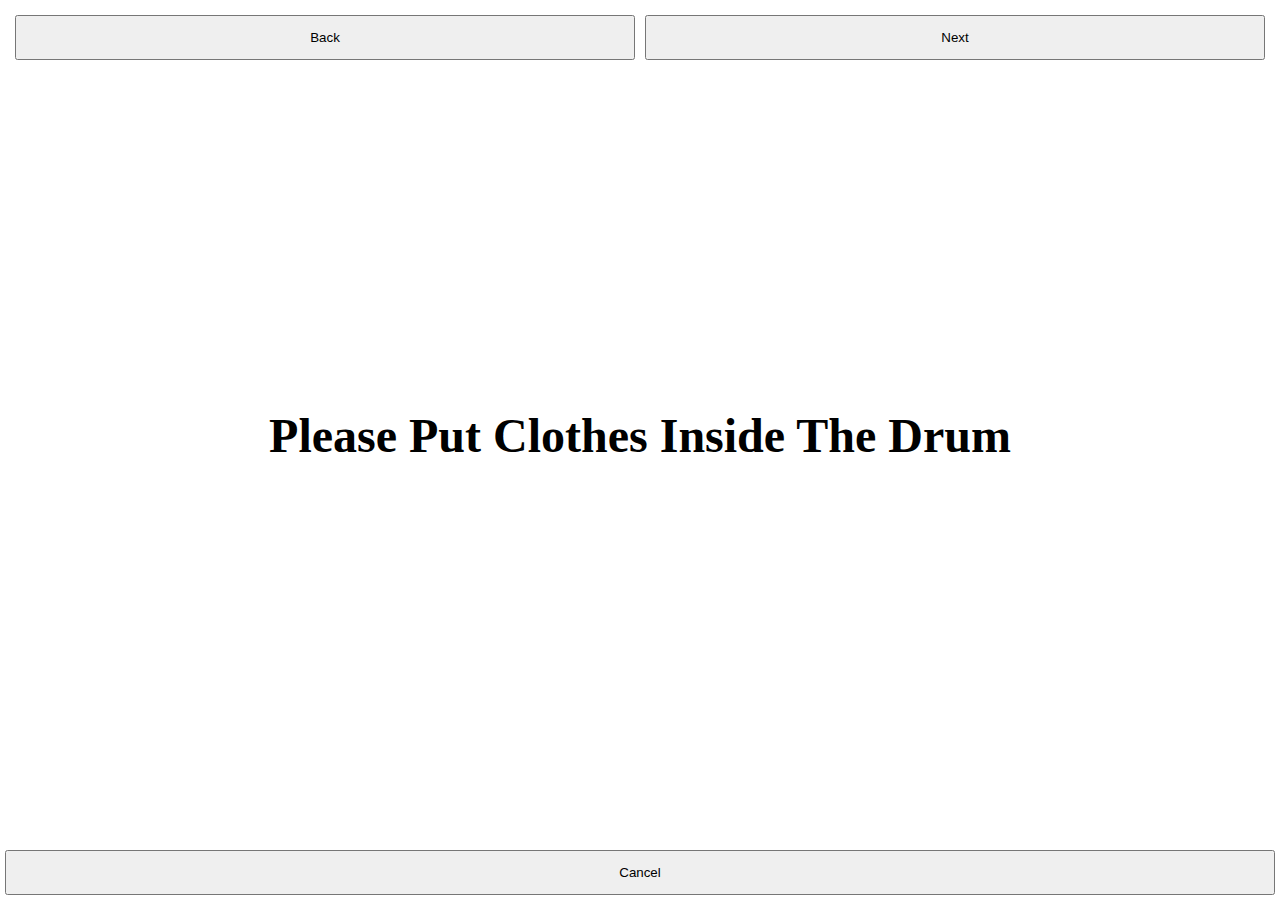
==== templates/clothes.html @ 78b07d6b "Files till confirm Parameteres" ====
<!DOCTYPE html>
<html lang="en">
<head>
    <meta charset="UTF-8">
    <meta name="viewport" content="width=device-width, initial-scale=1.0">
    <title>Clothes Prompt</title>
    <link rel="stylesheet" href="../CSS/clothes.css">
</head>
<body>
    <div class="top-bar">
        <button id="back">Back</button>
        <button id="next">Next</button>
    </div>
    <div class="content">
        <h3>Please Put Clothes Inside The Drum</h3>
    </div>
    <div class="bottom-bar">
        <button id="cancel">Cancel</button>
    </div>

    <script src="../JS/clothes.js"></script>
</body>
</html>
---- CSS/clothes.css ----
body, html {
    margin: 0;
    padding: 0;
    height: 100%;
}

.top-bar {
    display: flex;
    justify-content: space-between;
    align-items: center;
    padding: 10px;
}

.bottom-bar {
    position: fixed;
    bottom: 0;
    width: 100%;
    display: flex;
    justify-content: center;
    align-items: center;
}

.content {
    height: 80%;
    display: flex;
    justify-content: center;
    align-items: center;
}

button {
    margin: 5px;
    width: 95vh;
    height: 5vh;
}

button#cancel {
    width: 100%;
}

h3 {
    font-size: 48px;
}
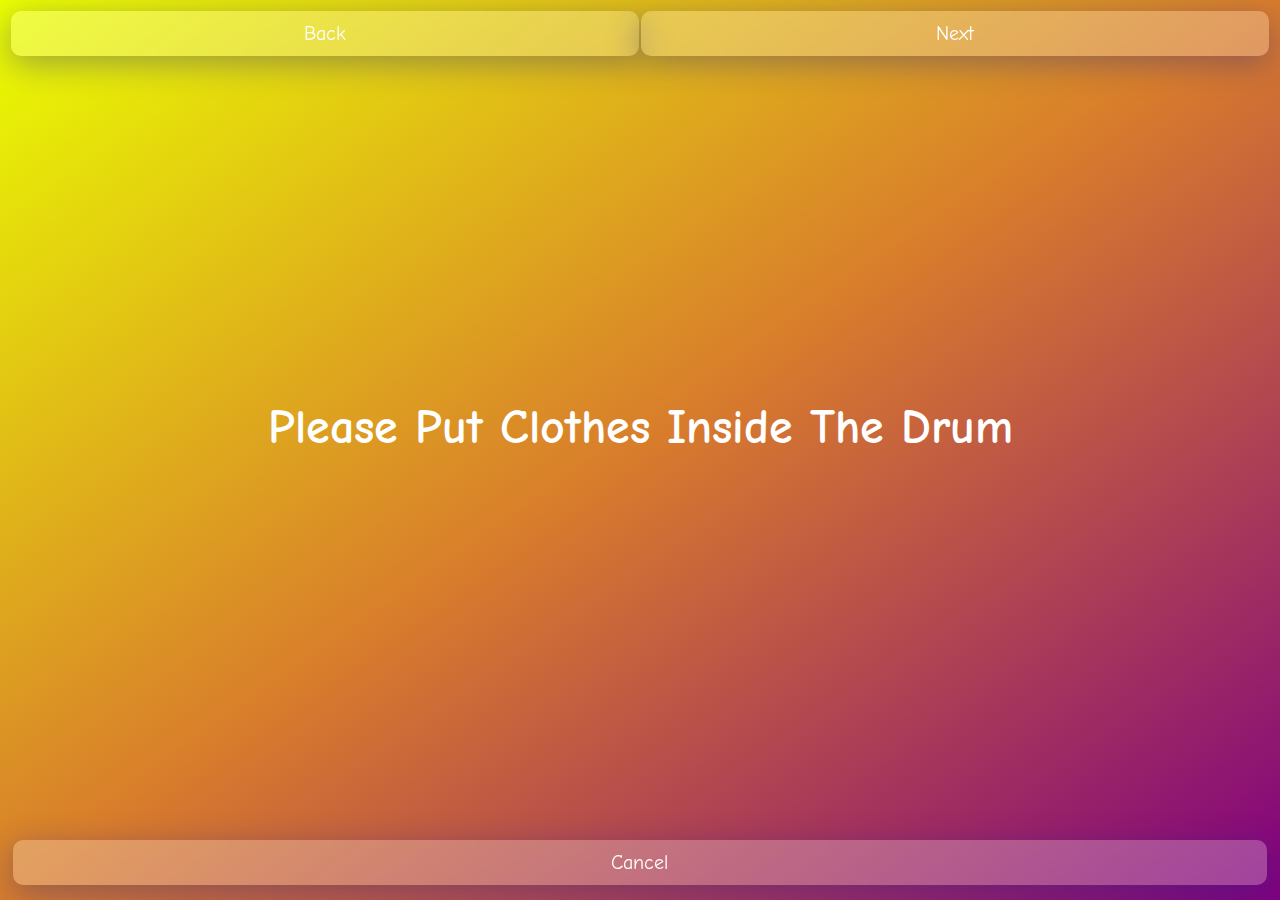
==== commit 0c7a5b52: "added CCS to all the pages" ====
--- a/templates/clothes.html
+++ b/templates/clothes.html
@@ -5,6 +5,7 @@
     <meta name="viewport" content="width=device-width, initial-scale=1.0">
     <title>Clothes Prompt</title>
     <link rel="stylesheet" href="../CSS/clothes.css">
+    <link rel="stylesheet" href="../CSS/global.css">
 </head>
 <body>
     <div class="top-bar">
--- a/CSS/clothes.css
+++ b/CSS/clothes.css
@@ -2,22 +2,6 @@
     margin: 0;
     padding: 0;
     height: 100%;
-}
-
-.top-bar {
-    display: flex;
-    justify-content: space-between;
-    align-items: center;
-    padding: 10px;
-}
-
-.bottom-bar {
-    position: fixed;
-    bottom: 0;
-    width: 100%;
-    display: flex;
-    justify-content: center;
-    align-items: center;
 }
 
 .content {
@@ -25,6 +9,7 @@
     display: flex;
     justify-content: center;
     align-items: center;
+    color: white;
 }
 
 button {
@@ -33,10 +18,6 @@
     height: 5vh;
 }
 
-button#cancel {
-    width: 100%;
-}
-
 h3 {
     font-size: 48px;
 }
--- a/CSS/global.css
+++ b/CSS/global.css
@@ -0,0 +1,63 @@
+@import url("https://fonts.googleapis.com/css2?family=Comic+Neue:ital,wght@0,300;0,400;0,700;1,300;1,400;1,700&display=swap");
+body {
+  background-image: linear-gradient(
+    to bottom right,
+    rgb(234, 255, 0),
+    rgb(216, 124, 44),
+    purple
+  );
+  overflow: hidden;
+  font-family: "Comic Neue", cursive;
+}
+
+button {
+  outline: none;
+  font-family: "Comic Neue", cursive;
+  font-weight: 500;
+}
+
+.top-bar {
+  display: flex;
+  justify-content: space-between;
+  align-items: center;
+  padding: 10px;
+}
+
+.top-bar button {
+  margin: 1px;
+  width: 95vh;
+  height: 5vh;
+}
+
+#back,
+#next,
+#cancel {
+  background-color: rgba(255, 255, 255, 0.25);
+  box-shadow: 0 8px 32px 0 rgba(31, 38, 135, 0.37);
+  backdrop-filter: blur(4px);
+  -webkit-backdrop-filter: blur(4px);
+  border: none;
+  outline: none;
+  border-radius: 10px;
+  color: white;
+  font-size: 20px;
+}
+#back:hover,
+#next:hover,
+#cancel:hover {
+  background-color: rgba(255, 255, 255, 0.5);
+}
+
+.bottom-bar {
+  position: fixed;
+  bottom: 0;
+  width: 100%;
+  display: flex;
+  justify-content: center;
+  align-items: center;
+  margin-bottom: 10px;
+}
+
+button#cancel {
+  width: 98%;
+}
